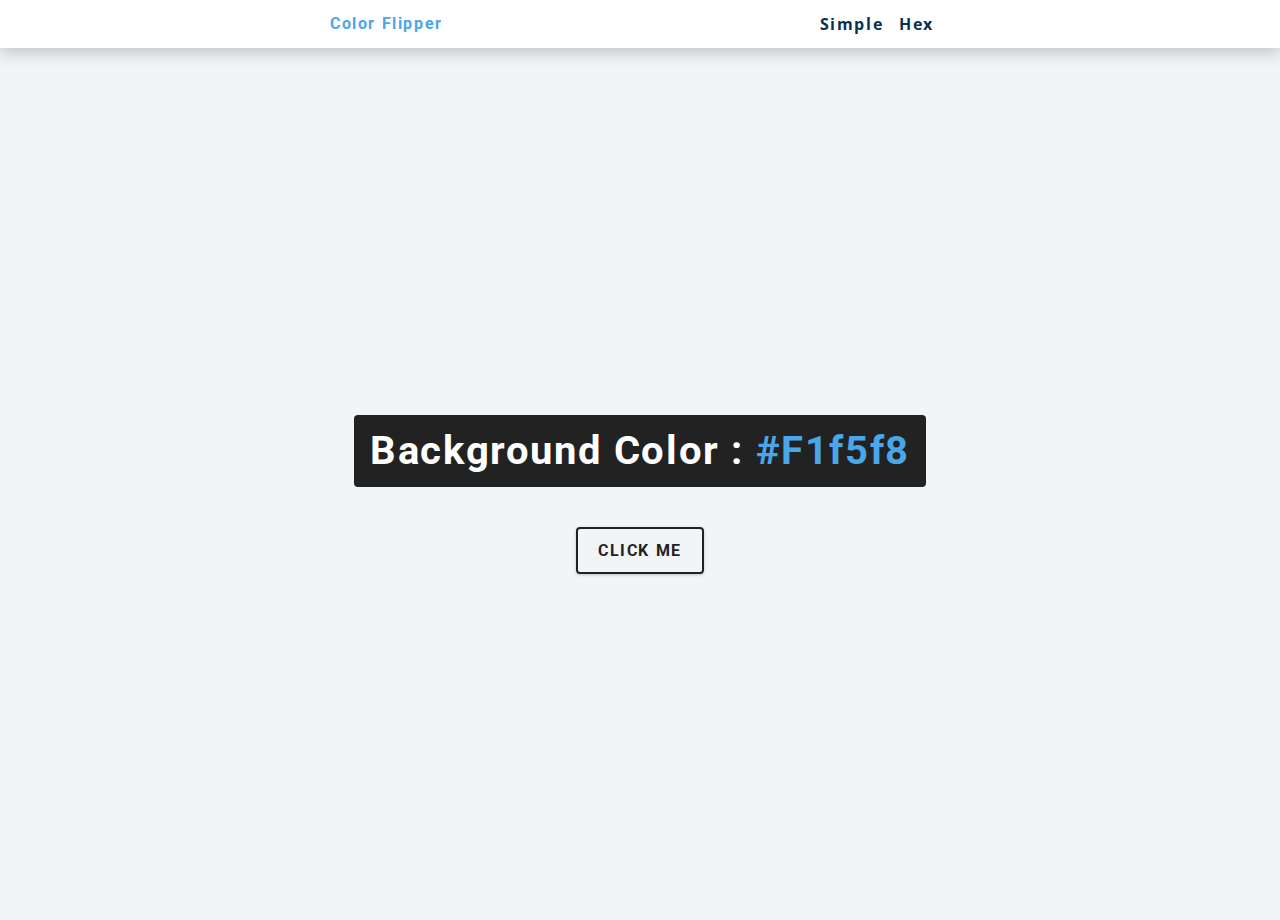
==== index.html @ 4f541582 "Added new files" ====
<!DOCTYPE html>
<html lang="en">
<head>
    <meta charset="UTF-8">
    <meta http-equiv="X-UA-Compatible" content="IE=edge">
    <meta name="viewport" content="width=device-width, initial-scale=1.0">
    <title>Document</title>
    <link rel="stylesheet" href="style.css">
</head>
<body>
    <nav>
        <div class="nav-center">
          <h4>color flipper</h4>
          <ul class="nav-links">
            <li><a href="index.html">simple</a></li>
            <li><a href="hex.html">hex</a></li>
          </ul>
        </div>
      </nav>
      <p></p>
      <main>
        <div class="container">
          <h2>background color : <span class="color">#f1f5f8</span></h2>
          <button class="btn btn-hero" id="btn">click me</button>
        </div>
      </main>
      <!-- javascript -->
      <script src="app.js"></script>
</body>
</html>
---- style.css ----
/*=============== 
Fonts
===============
*/
@import url("https://fonts.googleapis.com/css?family=Open+Sans|Roboto:400,700&display=swap");

/*
=============== 
Variables
===============
*/

:root {
  /* dark shades of primary color*/
  --clr-primary-1: hsl(205, 86%, 17%);
  --clr-primary-2: hsl(205, 77%, 27%);
  --clr-primary-3: hsl(205, 72%, 37%);
  --clr-primary-4: hsl(205, 63%, 48%);
  /* primary/main color */
  --clr-primary-5: hsl(205, 78%, 60%);
  /* lighter shades of primary color */
  --clr-primary-6: hsl(205, 89%, 70%);
  --clr-primary-7: hsl(205, 90%, 76%);
  --clr-primary-8: hsl(205, 86%, 81%);
  --clr-primary-9: hsl(205, 90%, 88%);
  --clr-primary-10: hsl(205, 100%, 96%);
  /* darkest grey - used for headings */
  --clr-grey-1: hsl(209, 61%, 16%);
  --clr-grey-2: hsl(211, 39%, 23%);
  --clr-grey-3: hsl(209, 34%, 30%);
  --clr-grey-4: hsl(209, 28%, 39%);
  /* grey used for paragraphs */
  --clr-grey-5: hsl(210, 22%, 49%);
  --clr-grey-6: hsl(209, 23%, 60%);
  --clr-grey-7: hsl(211, 27%, 70%);
  --clr-grey-8: hsl(210, 31%, 80%);
  --clr-grey-9: hsl(212, 33%, 89%);
  --clr-grey-10: hsl(210, 36%, 96%);
  --clr-white: #fff;
  --clr-red-dark: hsl(360, 67%, 44%);
  --clr-red-light: hsl(360, 71%, 66%);
  --clr-green-dark: hsl(125, 67%, 44%);
  --clr-green-light: hsl(125, 71%, 66%);
  --clr-black: #222;
  --ff-primary: "Roboto", sans-serif;
  --ff-secondary: "Open Sans", sans-serif;
  --transition: all 0.3s linear;
  --spacing: 0.1rem;
  --radius: 0.25rem;
  --light-shadow: 0 5px 15px rgba(0, 0, 0, 0.1);
  --dark-shadow: 0 5px 15px rgba(0, 0, 0, 0.2);
  --max-width: 1170px;
  --fixed-width: 620px;
}
/*
=============== 
Global Styles
===============
*/

*,
::after,
::before {
  margin: 0;
  padding: 0;
  box-sizing: border-box;
}
body {
  font-family: var(--ff-secondary);
  background: var(--clr-grey-10);
  color: var(--clr-grey-1);
  line-height: 1.5;
  font-size: 0.875rem;
}
ul {
  list-style-type: none;
}
a {
  text-decoration: none;
}
h1,
h2,
h3,
h4 {
  letter-spacing: var(--spacing);
  text-transform: capitalize;
  line-height: 1.25;
  margin-bottom: 0.75rem;
  font-family: var(--ff-primary);
}
h1 {
  font-size: 3rem;
}
h2 {
  font-size: 2rem;
}
h3 {
  font-size: 1.25rem;
}
h4 {
  font-size: 0.875rem;
}
p {
  margin-bottom: 1.25rem;
  color: var(--clr-grey-5);
}
@media screen and (min-width: 800px) {
  h1 {
    font-size: 4rem;
  }
  h2 {
    font-size: 2.5rem;
  }
  h3 {
    font-size: 1.75rem;
  }
  h4 {
    font-size: 1rem;
  }
  body {
    font-size: 1rem;
  }
  h1,
  h2,
  h3,
  h4 {
    line-height: 1;
  }
}
/*  global classes */

/* section */
.section {
  padding: 5rem 0;
}

.section-center {
  width: 90vw;
  margin: 0 auto;
  max-width: 1170px;
}
@media screen and (min-width: 992px) {
  .section-center {
    width: 95vw;
  }
}
main {
  min-height: 100vh;
  display: grid;
  place-items: center;
}

/*
=============== 
Nav
===============
*/
nav {
  background: var(--clr-white);
  height: 3rem;
  display: grid;
  align-items: center;
  box-shadow: var(--dark-shadow);
}
.nav-center {
  width: 90vw;
  max-width: var(--fixed-width);
  margin: 0 auto;
  display: flex;
  align-items: center;
  justify-content: space-between;
}
.nav-center h4 {
  margin-bottom: 0;
  color: var(--clr-primary-5);
}
.nav-links {
  display: flex;
}
nav a {
  text-transform: capitalize;
  font-weight: 700;
  font-size: 1rem;
  color: var(--clr-primary-1);
  letter-spacing: var(--spacing);
  margin-right: 1rem;
}
nav a:hover {
  color: var(--clr-primary-5);
}
/*
=============== 
Container
===============
*/
main {
  min-height: calc(100vh - 3rem);
  display: grid;
  place-items: center;
}
.container {
  text-align: center;
}
.container h2 {
  background: var(--clr-black);
  color: var(--clr-white);
  padding: 1rem;
  border-radius: var(--radius);
  margin-bottom: 2.5rem;
}
.color {
  color: var(--clr-primary-5);
}
.btn-hero {
  font-family: var(--ff-primary);
  text-transform: uppercase;
  background: transparent;
  color: var(--clr-black);
  letter-spacing: var(--spacing);
  display: inline-block;
  font-weight: 700;
  transition: var(--transition);
  border: 2px solid var(--clr-black);
  cursor: pointer;
  box-shadow: 0 1px 3px rgba(0, 0, 0, 0.2);
  border-radius: var(--radius);
  font-size: 1rem;
  padding: 0.75rem 1.25rem;
}
.btn-hero:hover {
  color: var(--clr-white);
  background: var(--clr-black);
}
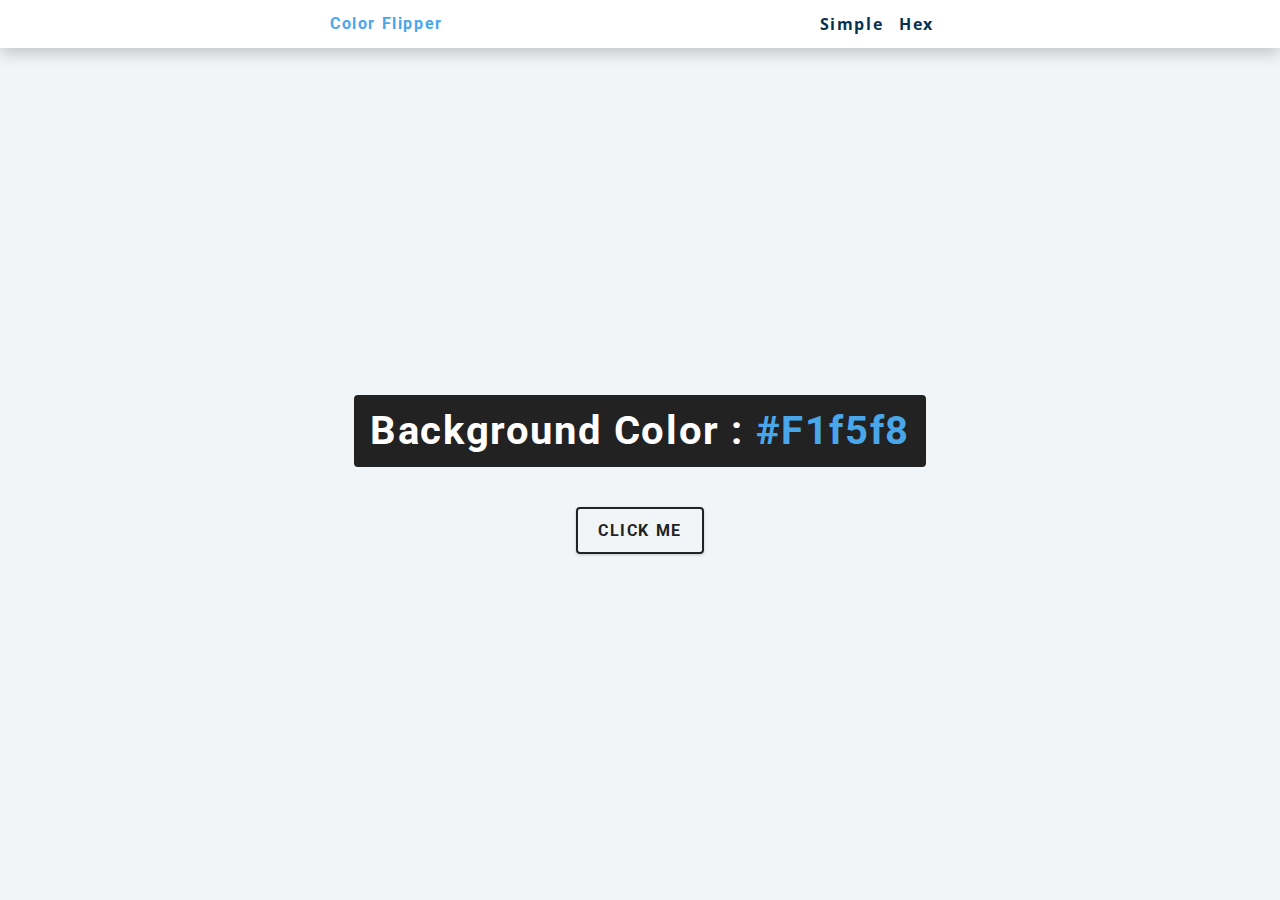
==== commit 2d9abfe5: "Updated index.html file" ====
--- a/index.html
+++ b/index.html
@@ -17,7 +17,6 @@
           </ul>
         </div>
       </nav>
-      <p></p>
       <main>
         <div class="container">
           <h2>background color : <span class="color">#f1f5f8</span></h2>
